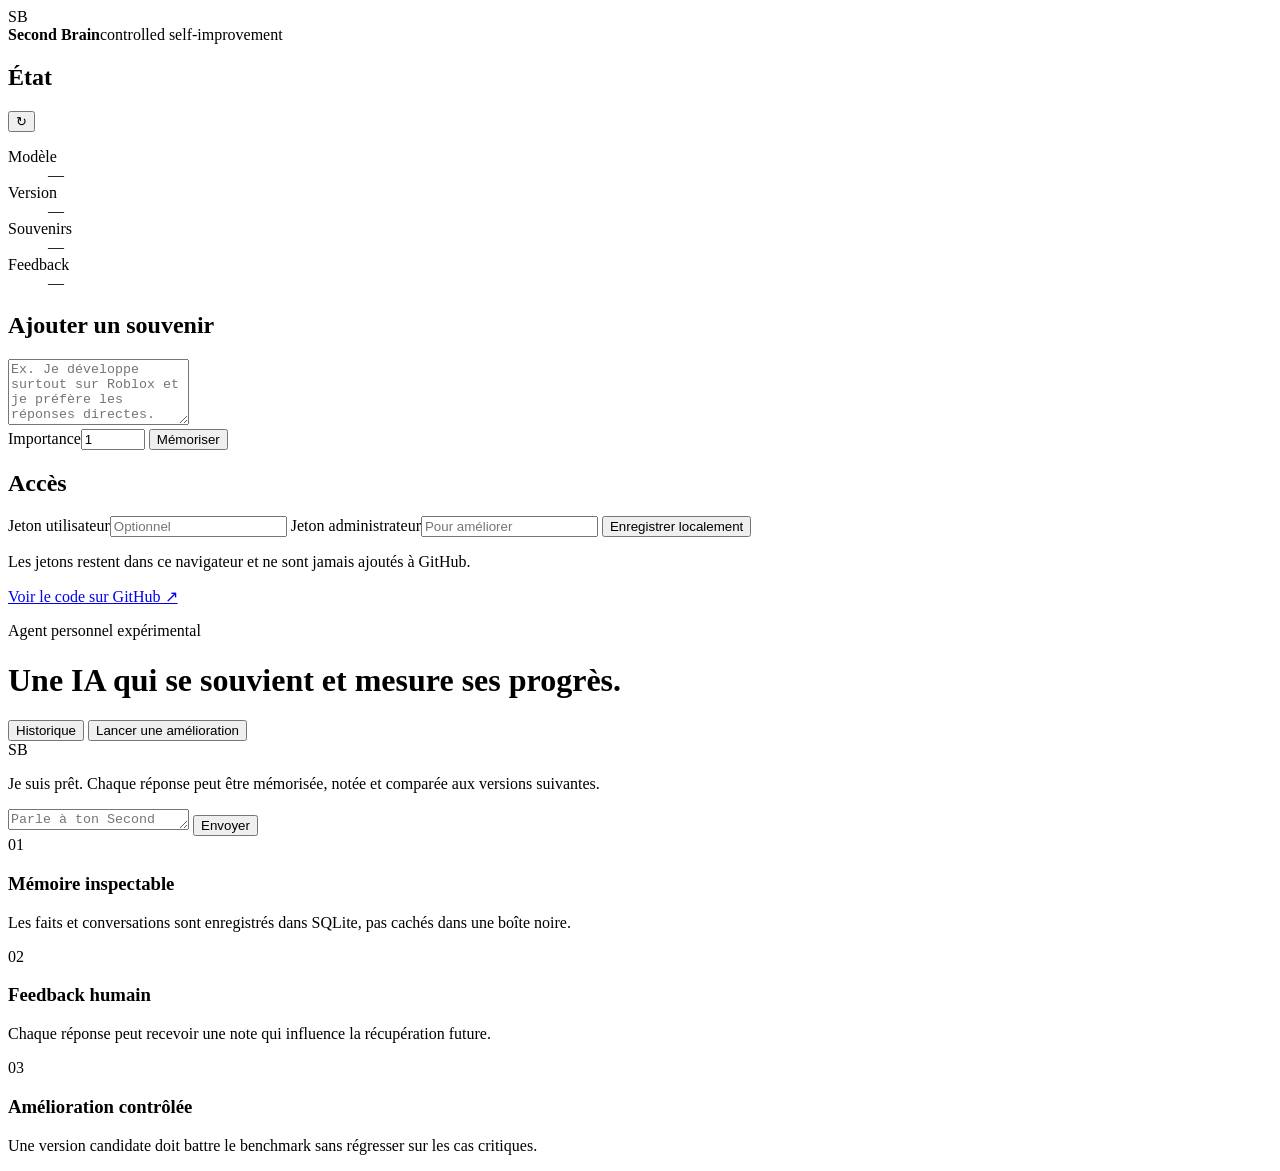
==== src/second_brain/static/index.html @ a30f4fc7 "Add Second Brain web interface" ====
<!doctype html>
<html lang="fr">
<head>
  <meta charset="utf-8">
  <meta name="viewport" content="width=device-width, initial-scale=1">
  <meta name="description" content="Second Brain — une IA avec mémoire, feedback et amélioration mesurée.">
  <title>Second Brain</title>
  <link rel="stylesheet" href="/static/styles.css">
</head>
<body>
  <div class="app-shell">
    <aside class="sidebar">
      <div class="brand">
        <div class="brand-mark">SB</div>
        <div><strong>Second Brain</strong><span>controlled self-improvement</span></div>
      </div>

      <section class="panel status-panel">
        <div class="panel-heading"><h2>État</h2><button class="icon-button" id="refresh-status">↻</button></div>
        <dl class="status-grid">
          <div><dt>Modèle</dt><dd id="model-value">—</dd></div>
          <div><dt>Version</dt><dd id="version-value">—</dd></div>
          <div><dt>Souvenirs</dt><dd id="memory-value">—</dd></div>
          <div><dt>Feedback</dt><dd id="feedback-value">—</dd></div>
        </dl>
      </section>

      <section class="panel">
        <h2>Ajouter un souvenir</h2>
        <textarea id="fact-input" rows="4" placeholder="Ex. Je développe surtout sur Roblox et je préfère les réponses directes."></textarea>
        <div class="inline-fields">
          <label>Importance<input id="fact-importance" type="number" min="0.1" max="10" step="0.1" value="1"></label>
          <button id="save-fact" class="secondary-button">Mémoriser</button>
        </div>
      </section>

      <section class="panel">
        <h2>Accès</h2>
        <label>Jeton utilisateur<input id="access-token" type="password" autocomplete="off" placeholder="Optionnel"></label>
        <label>Jeton administrateur<input id="admin-token" type="password" autocomplete="off" placeholder="Pour améliorer"></label>
        <button id="save-tokens" class="secondary-button full-width">Enregistrer localement</button>
        <p class="microcopy">Les jetons restent dans ce navigateur et ne sont jamais ajoutés à GitHub.</p>
      </section>

      <a class="github-link" href="https://github.com/Mwrtyy/demo-gpt" target="_blank" rel="noreferrer">Voir le code sur GitHub ↗</a>
    </aside>

    <main class="main">
      <header class="topbar">
        <div><p class="eyebrow">Agent personnel expérimental</p><h1>Une IA qui se souvient et mesure ses progrès.</h1></div>
        <div class="topbar-actions">
          <button id="history-button" class="ghost-button">Historique</button>
          <button id="improve-button" class="accent-button">Lancer une amélioration</button>
        </div>
      </header>

      <section class="chat-card">
        <div id="messages" class="messages" aria-live="polite">
          <article class="message assistant"><div class="avatar">SB</div><div class="bubble"><p>Je suis prêt. Chaque réponse peut être mémorisée, notée et comparée aux versions suivantes.</p></div></article>
        </div>
        <form id="chat-form" class="composer">
          <textarea id="message-input" rows="1" maxlength="20000" placeholder="Parle à ton Second Brain…" required></textarea>
          <button type="submit" id="send-button">Envoyer</button>
        </form>
      </section>

      <section class="explain-grid">
        <article><span>01</span><h3>Mémoire inspectable</h3><p>Les faits et conversations sont enregistrés dans SQLite, pas cachés dans une boîte noire.</p></article>
        <article><span>02</span><h3>Feedback humain</h3><p>Chaque réponse peut recevoir une note qui influence la récupération future.</p></article>
        <article><span>03</span><h3>Amélioration contrôlée</h3><p>Une version candidate doit battre le benchmark sans régresser sur les cas critiques.</p></article>
      </section>
    </main>
  </div>

  <dialog id="history-dialog">
    <div class="dialog-header"><div><p class="eyebrow">Mémoire récente</p><h2>Historique</h2></div><button class="icon-button" data-close="history-dialog">×</button></div>
    <div id="history-list" class="history-list"></div>
  </dialog>

  <dialog id="improve-dialog">
    <div class="dialog-header"><div><p class="eyebrow">Boucle d’évolution</p><h2>Améliorer le comportement</h2></div><button class="icon-button" data-close="improve-dialog">×</button></div>
    <p>Le système testera la version active, générera une candidate et la comparera au même benchmark.</p>
    <label class="checkbox-row"><input id="auto-promote" type="checkbox">Promouvoir automatiquement uniquement si toutes les barrières passent</label>
    <button id="confirm-improve" class="accent-button full-width">Démarrer le cycle</button>
    <pre id="improve-result" class="result-box" hidden></pre>
  </dialog>

  <div id="toast" class="toast" role="status"></div>
  <script src="/static/app.js" defer></script>
</body>
</html>
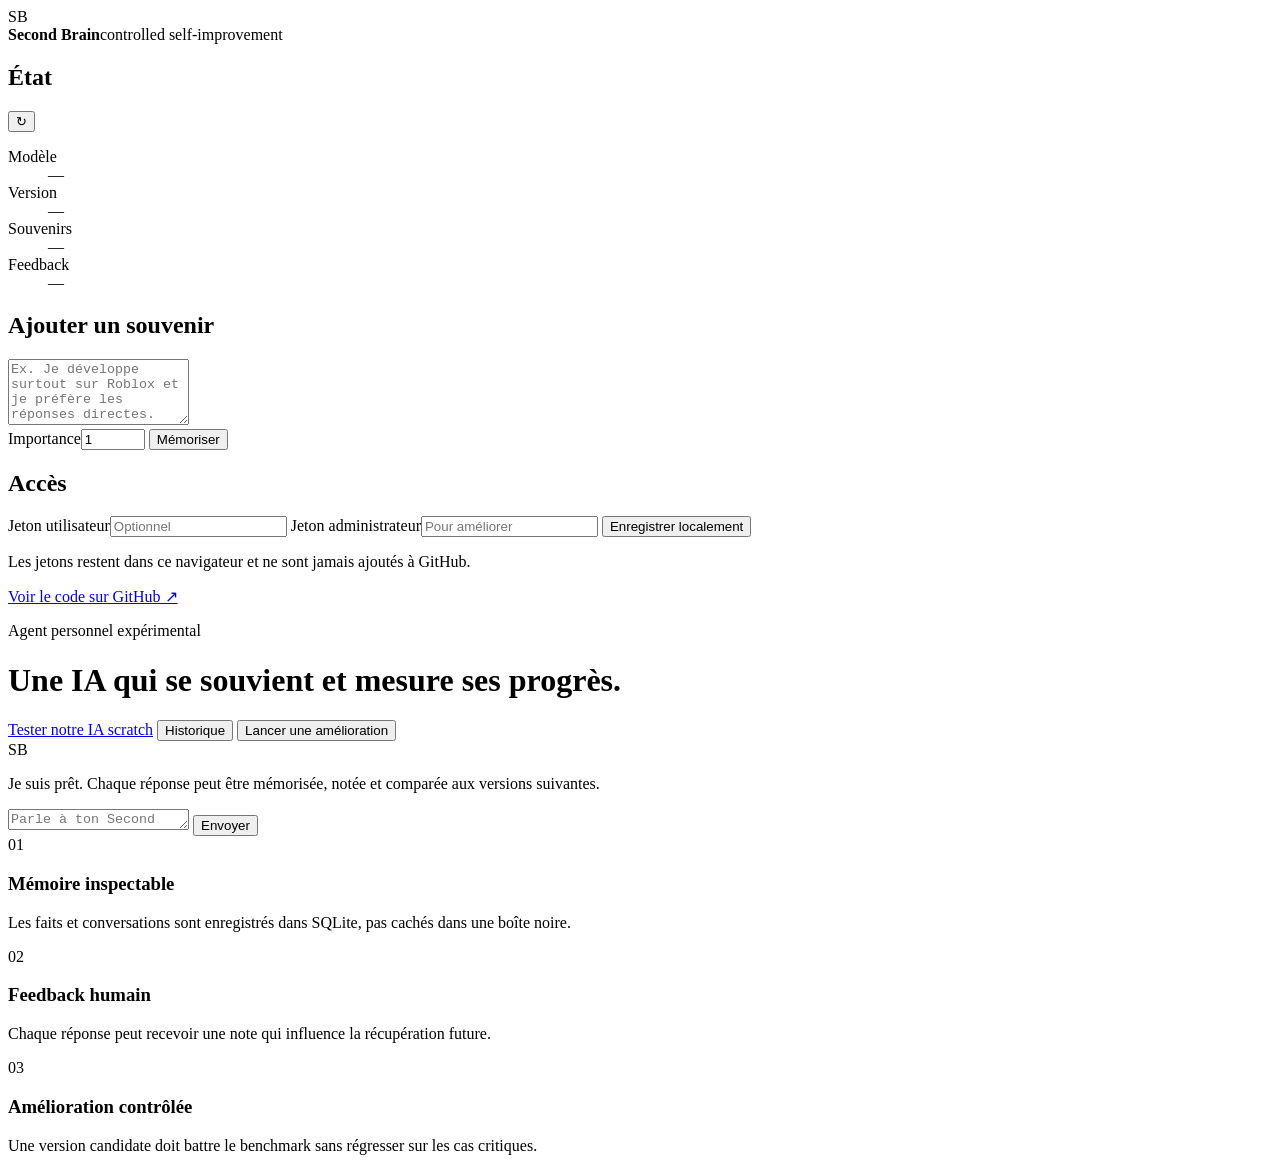
==== commit 7561c52b: "Link the main app to Zero Lab" ====
--- a/src/second_brain/static/index.html
+++ b/src/second_brain/static/index.html
@@ -16,7 +16,7 @@
       </div>
 
       <section class="panel status-panel">
-        <div class="panel-heading"><h2>État</h2><button class="icon-button" id="refresh-status">↻</button></div>
+        <div class="panel-heading"><h2>État</h2><button class="icon-button" id="refresh-status" aria-label="Actualiser l'état">↻</button></div>
         <dl class="status-grid">
           <div><dt>Modèle</dt><dd id="model-value">—</dd></div>
           <div><dt>Version</dt><dd id="version-value">—</dd></div>
@@ -49,6 +49,7 @@
       <header class="topbar">
         <div><p class="eyebrow">Agent personnel expérimental</p><h1>Une IA qui se souvient et mesure ses progrès.</h1></div>
         <div class="topbar-actions">
+          <a class="ghost-button nav-button" href="/zero">Tester notre IA scratch</a>
           <button id="history-button" class="ghost-button">Historique</button>
           <button id="improve-button" class="accent-button">Lancer une amélioration</button>
         </div>
@@ -73,12 +74,12 @@
   </div>
 
   <dialog id="history-dialog">
-    <div class="dialog-header"><div><p class="eyebrow">Mémoire récente</p><h2>Historique</h2></div><button class="icon-button" data-close="history-dialog">×</button></div>
+    <div class="dialog-header"><div><p class="eyebrow">Mémoire récente</p><h2>Historique</h2></div><button class="icon-button" data-close="history-dialog" aria-label="Fermer l'historique">×</button></div>
     <div id="history-list" class="history-list"></div>
   </dialog>
 
   <dialog id="improve-dialog">
-    <div class="dialog-header"><div><p class="eyebrow">Boucle d’évolution</p><h2>Améliorer le comportement</h2></div><button class="icon-button" data-close="improve-dialog">×</button></div>
+    <div class="dialog-header"><div><p class="eyebrow">Boucle d’évolution</p><h2>Améliorer le comportement</h2></div><button class="icon-button" data-close="improve-dialog" aria-label="Fermer la fenêtre d'amélioration">×</button></div>
     <p>Le système testera la version active, générera une candidate et la comparera au même benchmark.</p>
     <label class="checkbox-row"><input id="auto-promote" type="checkbox">Promouvoir automatiquement uniquement si toutes les barrières passent</label>
     <button id="confirm-improve" class="accent-button full-width">Démarrer le cycle</button>
